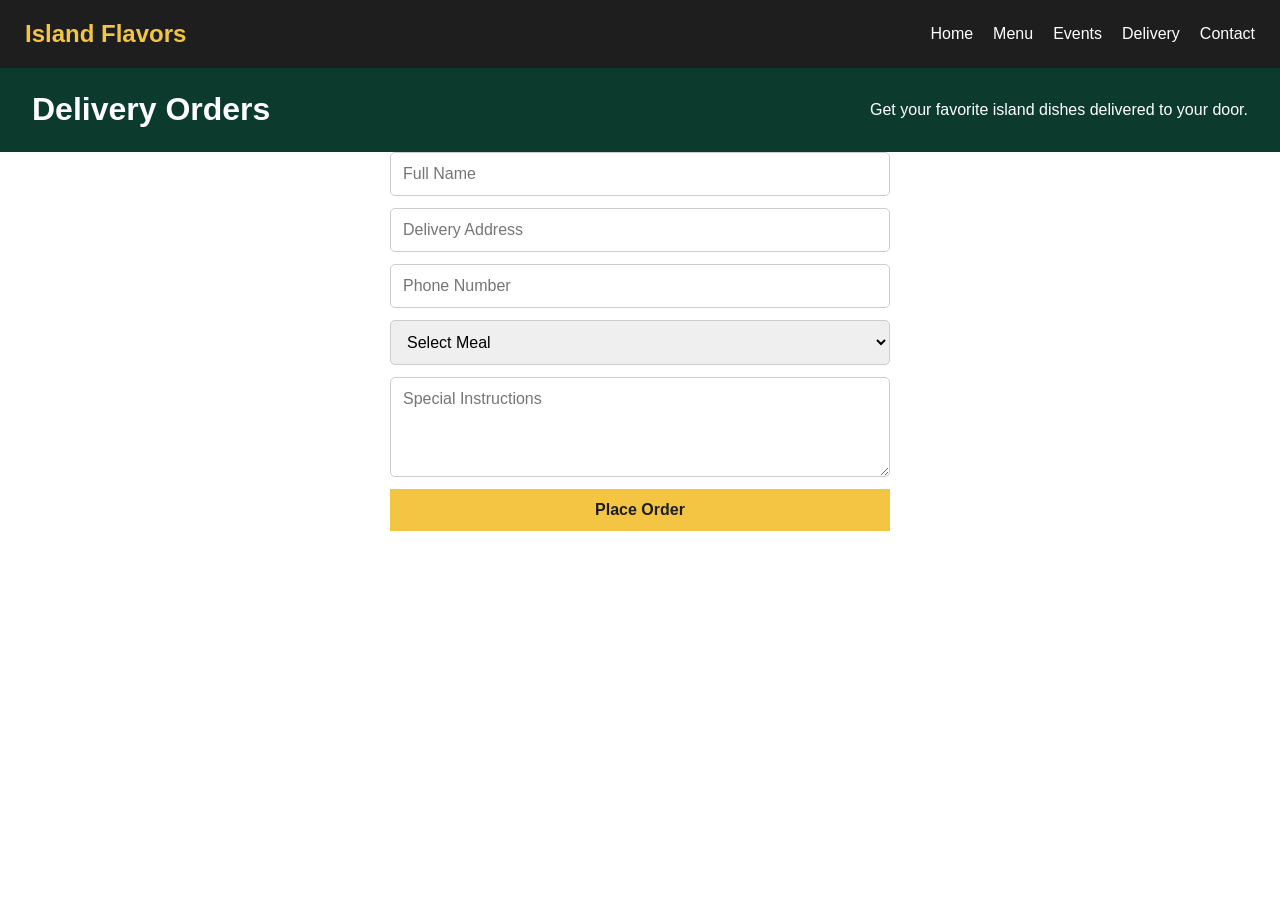
==== delivery.html @ 447f6ff3 "Add files via upload" ====
<!DOCTYPE html>
<html lang="en">
<head>
  <meta charset="UTF-8">
  <title>Delivery | Island Flavors</title>
  <link rel="stylesheet" href="style.css">
</head>
<body>

<nav class="navbar">
  <a href="index.html" class="logo">Island Flavors</a>

  <div class="hamburger" id="hamburger">
    <span></span>
    <span></span>
    <span></span>
  </div>

  <ul class="nav-links" id="nav-links">
    <li><a href="index.html">Home</a></li>
    <li><a href="menu.html">Menu</a></li>
    <li><a href="events.html">Events</a></li>
    <li><a href="delivery.html">Delivery</a></li>
    <li><a href="contact.html">Contact</a></li>
  </ul>
</nav>

<header>
  <h1>Delivery Orders</h1>
  <p>Get your favorite island dishes delivered to your door.</p>
</header>

<section class="delivery-form">
  <form>
    <input type="text" placeholder="Full Name" required>
    <input type="text" placeholder="Delivery Address" required>
    <input type="tel" placeholder="Phone Number" required>

    <select required>
      <option value="">Select Meal</option>
      <option>Jerk Chicken</option>
      <option>Conch Fritters</option>
      <option>Rum Cake</option>
      <option>Doubles</option>
      <option>Red Snapper</option>
      <option>Oxtail</option>
      <option>Piña Colada</option>
    </select>

    <textarea placeholder="Special Instructions"></textarea>
    <button type="submit">Place Order</button>
  </form>
</section>
<script src="script.js"></script>
</body>
</html>
---- style.css ----
* {
  margin: 0;
  padding: 0;
  box-sizing: border-box;
  font-family: Arial, sans-serif;
}

body {
  line-height: 1.6;
}


header {
  display: flex;
  justify-content: space-between;
  align-items: center;
  background: #0c3b2e;
  color: white;
  padding: 1rem 2rem;
  position: relative;
}

.navbar {
  display: flex;
  justify-content: space-between;
  align-items: center;
  background-color: #1e1e1e;
  padding: 15px 25px;
  position: relative;
}

.logo {
  color: #f4c542;
  font-size: 1.5rem;
  font-weight: bold;
  text-decoration: none;
}

.nav-links {
  list-style: none;
  display: flex;
  gap: 20px;
}

.nav-links a {
  color: white;
  text-decoration: none;
  font-weight: 500;
}

.nav-links a:hover {
  color: #f4c542;
}


.hamburger {
  display: none;
  flex-direction: column;
  cursor: pointer;
}

.hamburger span {
  background: white;
  height: 3px;
  width: 25px;
  margin: 4px 0;
  border-radius: 2px;
}

.hero {
  background: url('https://images.unsplash.com/photo-1604908177073-3c7b8e5c9f4a') no-repeat center/cover;
  height: 80vh;
  display: flex;
  align-items: center;
  justify-content: center;
  text-align: center;
  color: white;
  padding: 1rem;
}

.hero-text h1 {
  font-size: 3rem;
}

.hero-text p {
  margin: 1rem 0;
}

.btn {
  display: inline-block;
  padding: 0.8rem 1.5rem;
  background: #f4b400;
  color: black;
  text-decoration: none;
  border-radius: 5px;
  transition: 0.3s;
}

.btn:hover {
  background: #d89e00;
}


.featured, .about, .events-preview, .cta {
  padding: 4rem 2rem;
  text-align: center;
}

.card-container {
  display: flex;
  gap: 2rem;
  margin-top: 2rem;
  justify-content: center;
}
.card-img {
  width: 100%;
  height: 180px;
  object-fit: cover;
  border-radius: 10px 10px 0 0;
  margin-bottom: 1rem;
}

.card {
  background: #f8f8f8;
  padding: 2rem;
  border-radius: 10px;
  width: 250px;
  transition: 0.3s;
  overflow: hidden;
}

.card:hover {
  transform: translateY(-8px);
}

.about {
  background: #f4b400;
}

.cta {
  background: #0c3b2e;
  color: white;
}

.menu-list {
  max-width: 900px;
  margin: auto;
  padding: 20px;
  display: flex;
  flex-direction: column;
  gap: 20px;
}

.menu-item {
  display: flex;
  gap: 20px;
  align-items: center;
  border-bottom: 1px solid #ddd;
  padding-bottom: 15px;
}

.menu-item img {
  width: 100px;
  height: 100px;
  object-fit: cover;
  border-radius: 10px;
}

.menu-item h3 {
  margin: 0;
}

.menu-item span {
  color: #e67e22;
  font-weight: bold;
}

.calendar {
  max-width: 1000px;
  margin: auto;
}

.calendar-grid {
  display: grid;
  grid-template-columns: repeat(7, 1fr);
  gap: 10px;
}

.day {
  font-weight: bold;
  text-align: center;
  padding: 10px 0;
  background-color: #1e1e1e;
  color: #fff;
}

.date {
  min-height: 90px;
  border: 1px solid #ddd;
  padding: 10px;
  background-color: #fff;
  font-size: 0.9rem;
}

.date span {
  display: block;
  margin-top: 5px;
  color: #e67e22;
  font-weight: bold;
}

.contact-info {
  max-width: 600px;
  margin: auto;
  text-align: center;
  font-size: 1.1rem;
}

.contact-info p {
  margin: 10px 0;
}

.contact-form {
  max-width: 500px;
  margin: 40px auto 0;
}

.contact-form h2 {
  text-align: center;
  margin-bottom: 15px;
}

.contact-form form {
  display: flex;
  flex-direction: column;
  gap: 12px;
}

.contact-form input,
.contact-form textarea {
  padding: 12px;
  font-size: 1rem;
  border-radius: 5px;
  border: 1px solid #ccc;
}

.contact-form textarea {
  resize: vertical;
  min-height: 120px;
}

.contact-form button {
  padding: 12px;
  background-color: #1e1e1e;
  color: #fff;
  border: none;
  cursor: pointer;
  font-size: 1rem;
}

.contact-form button:hover {
  background-color: #f4c542;
  color: #1e1e1e;
}

.delivery-form {
  max-width: 500px;
  margin: auto;
}

.delivery-form form {
  display: flex;
  flex-direction: column;
  gap: 12px;
}

.delivery-form input,
.delivery-form select,
.delivery-form textarea {
  padding: 12px;
  font-size: 1rem;
  border-radius: 5px;
  border: 1px solid #ccc;
}

.delivery-form textarea {
  resize: vertical;
  min-height: 100px;
}

.delivery-form button {
  padding: 12px;
  background-color: #f4c542;
  color: #1e1e1e;
  border: none;
  font-size: 1rem;
  cursor: pointer;
  font-weight: bold;
}

.delivery-form button:hover {
  background-color: #1e1e1e;
  color: #fff;
}


footer {
  background: #222;
  color: white;
  text-align: center;
  padding: 1rem;
}


@media (max-width: 768px) {

  .hamburger {
    display: flex;
  }

  .nav-links {
    display: none;
    flex-direction: column;
    position: absolute;
    top: 60px;
    right: 0;
    background-color: #1e1e1e;
    width: 100%;
    text-align: center;
    padding: 20px 0;
  }

  .nav-links.active {
    display: flex;
  }

  .nav-links li {
    margin: 15px 0;
  }

  .card-container {
    flex-direction: column;
    align-items: center;
  }
  .card {
    width: 90%;
  }

  .hero-text h1 {
    font-size: 2rem;
  }

  .calendar-grid {
    grid-template-columns: repeat(2, 1fr);
  }

  .day {
    display: none;
  }
}


@media (min-width: 769px) and (max-width: 1024px) {

  .card-container {
    flex-wrap: wrap;
    justify-content: center;
  }

  .card {
    width: 45%;
  }

  .hero-text h1 {
    font-size: 2.5rem;
  }
}


@media (min-width: 1025px) {

  .card {
    width: 300px;
  }

  .hero-text h1 {
    font-size: 3rem;
  }
}
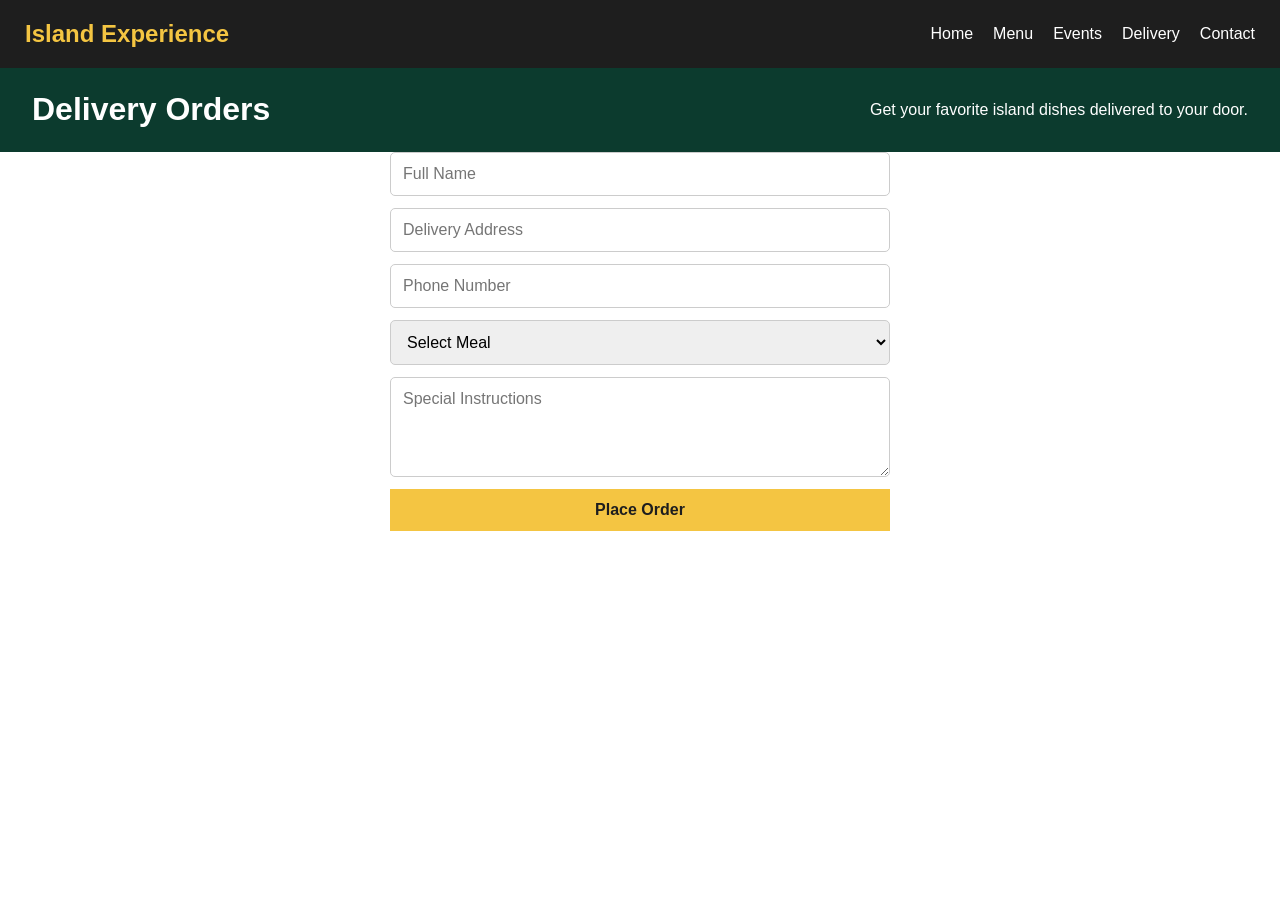
==== commit 52f180ab: "Add files via upload" ====
--- a/delivery.html
+++ b/delivery.html
@@ -2,13 +2,13 @@
 <html lang="en">
 <head>
   <meta charset="UTF-8">
-  <title>Delivery | Island Flavors</title>
+  <title>Delivery | Island Experience</title>
   <link rel="stylesheet" href="style.css">
 </head>
 <body>
 
 <nav class="navbar">
-  <a href="index.html" class="logo">Island Flavors</a>
+  <a href="index.html" class="logo">Island Experience</a>
 
   <div class="hamburger" id="hamburger">
     <span></span>
